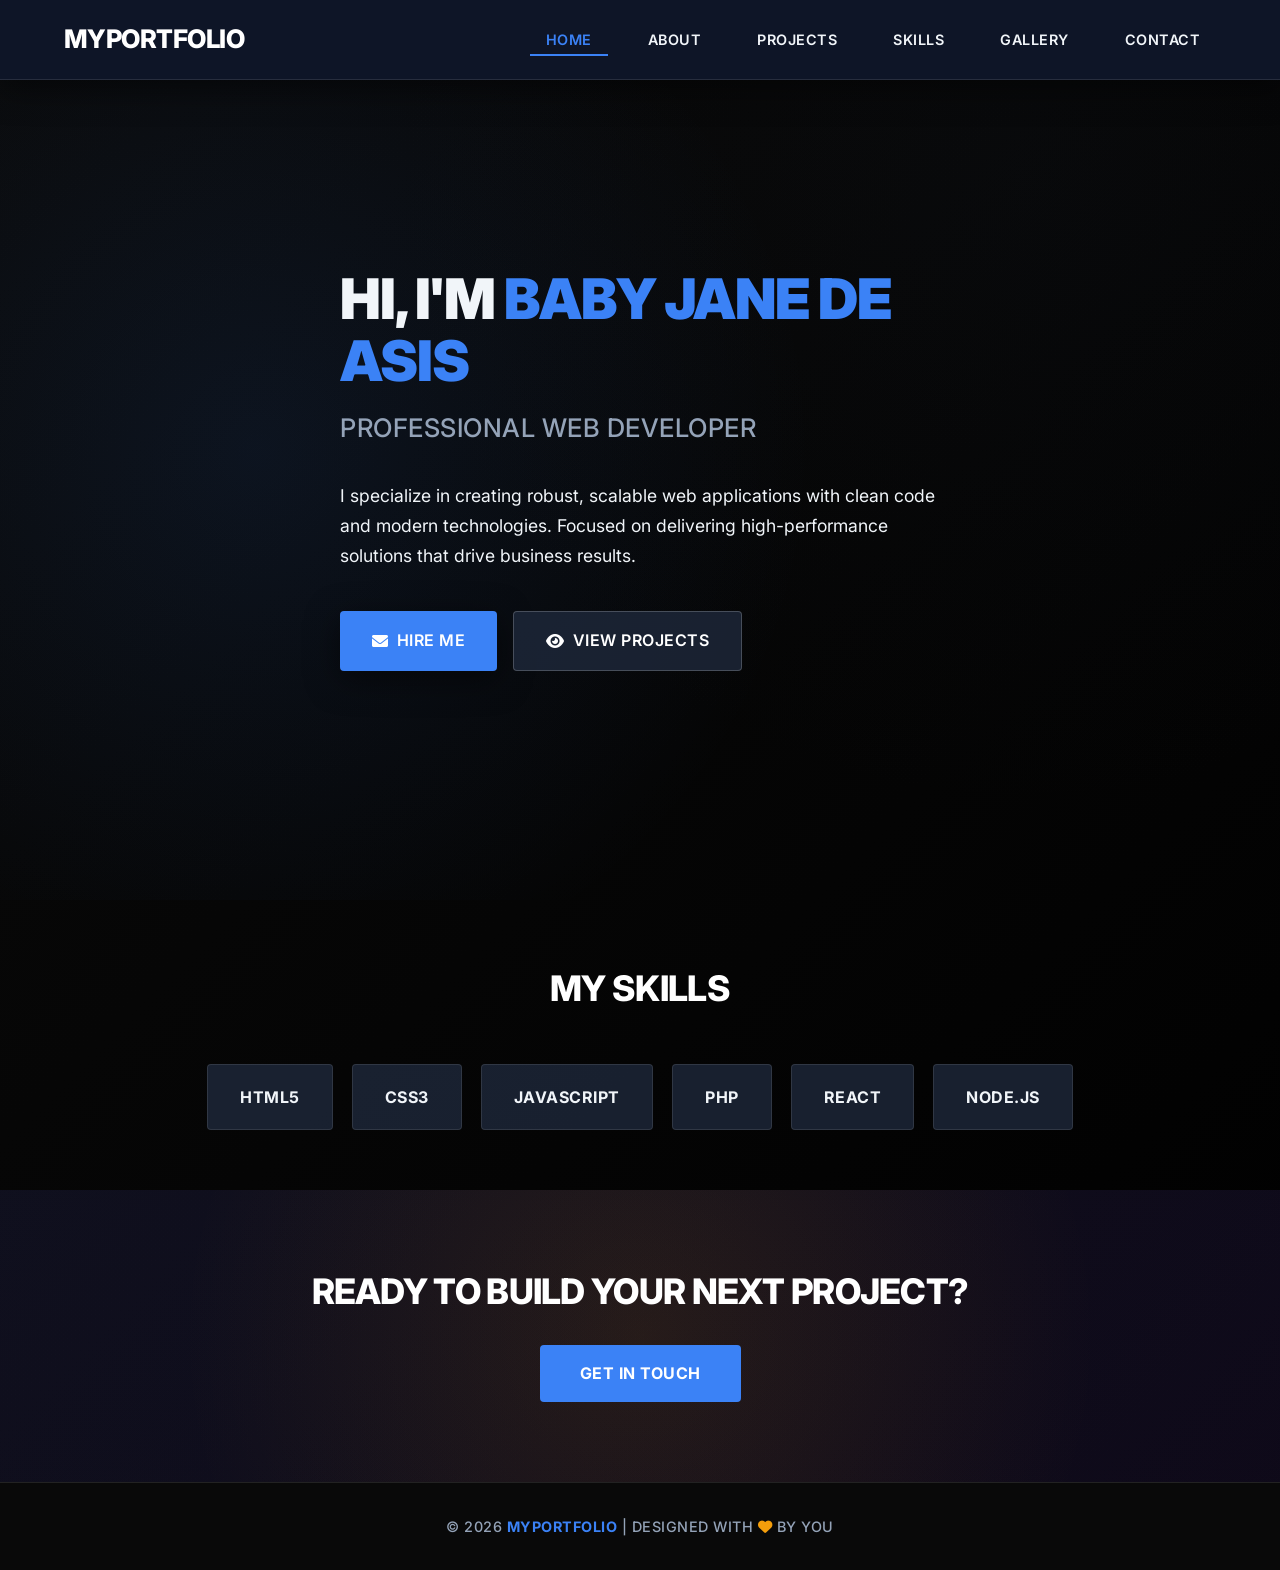
==== index.html @ b8976af8 "Add files via upload" ====
<!DOCTYPE html>
<html lang="en">
<head>
    <meta charset="UTF-8">
    <meta name="viewport" content="width=device-width, initial-scale=1.0">
    <title>Portfolio - Home</title>
    <link rel="stylesheet" href="assets/css/style.css">
    <link href="https://fonts.googleapis.com/css2?family=Inter:wght@300;400;500;600;700;800&display=swap" rel="stylesheet">
    <link rel="stylesheet" href="https://cdnjs.cloudflare.com/ajax/libs/font-awesome/6.0.0/css/all.min.css">
</head>

<body>

<!-- NAVBAR -->
<nav class="navbar">
    <div class="container">
        <div class="logo">MyPortfolio</div>

        <button class="hamburger" id="hamburger">
            <span></span>
            <span></span>
            <span></span>
        </button>

        <ul class="nav-menu" id="navMenu">
            <li><a href="index.html" class="active">Home</a></li>
            <li><a href="about.html">About</a></li>
            <li><a href="project.html">Projects</a></li>
            <li><a href="skills.html">Skills</a></li>
            <li><a href="gallery.html">Gallery</a></li>
            <li><a href="contact.html">Contact</a></li>
        </ul>
    </div>
</nav>

<!-- HERO SECTION -->
<section class="hero">
    <div class="container">
        <div class="hero-wrapper">

            <div class="hero-content">
                <h1>Hi, I'm <span>Baby Jane De Asis</span></h1>
                <h2>Professional Web Developer</h2>

                <p>
                    I specialize in creating robust, scalable web applications with clean code and modern technologies.
                    Focused on delivering high-performance solutions that drive business results.
                </p>

                <div class="hero-buttons">
                    <a href="contact.html" class="btn btn-primary">
                        <i class="fas fa-envelope"></i> Hire Me
                    </a>
                    <a href="project.html" class="btn btn-secondary">
                        <i class="fas fa-eye"></i> View Projects
                    </a>
                </div>
            </div>

    </div>
</section>

<!-- QUICK SKILLS PREVIEW -->
<section class="home-skills">
    <div class="container">
        <h2>My Skills</h2>

        <div class="skills-preview">
            <div class="skill-box">HTML5</div>
            <div class="skill-box">CSS3</div>
            <div class="skill-box">JavaScript</div>
            <div class="skill-box">PHP</div>
            <div class="skill-box">React</div>
            <div class="skill-box">Node.js</div>
        </div>
    </div>
</section>

<!-- CALL TO ACTION -->
<section class="cta">
    <div class="container">
        <h2>Ready to build your next project?</h2>
        <a href="contact.html" class="btn">Get In Touch</a>
    </div>
</section>

<!-- FOOTER -->
<footer class="footer">
    <div class="container">
        <p>&copy; 2026 <span>MyPortfolio</span> | Designed with <i class="fas fa-heart" style="color: #f59e0b;"></i> by You</p>
    </div>
</footer>

<!-- SCRIPT -->
<script>
const hamburger = document.getElementById('hamburger');
const navMenu = document.getElementById('navMenu');

hamburger.addEventListener('click', () => {
    navMenu.classList.toggle('active');
    hamburger.classList.toggle('active');
});

document.querySelectorAll('#navMenu a').forEach(link => {
    link.addEventListener('click', () => {
        navMenu.classList.remove('active');
        hamburger.classList.remove('active');
    });
});

// Smooth scrolling for anchor links
document.querySelectorAll('a[href^="#"]').forEach(anchor => {
    anchor.addEventListener('click', function (e) {
        e.preventDefault();
        document.querySelector(this.getAttribute('href')).scrollIntoView({
            behavior: 'smooth'
        });
    });
});

// Add scroll effect to navbar
window.addEventListener('scroll', () => {
    const navbar = document.querySelector('.navbar');
    if (window.scrollY > 50) {
        navbar.style.background = 'rgba(15, 23, 42, 0.98)';
    } else {
        navbar.style.background = 'rgba(15, 23, 42, 0.95)';
    }
});
</script>

</body>
</html>
---- assets/css/style.css ----
/* ==============================
   VARIABLES
============================== */
:root {
    --primary-color: #1e293b;
    --secondary-color: #0f172a;
    --accent-color: #3b82f6;
    --dark-bg: #0a0a0a;
    --darker-bg: #000000;
    --light-bg: #1e293b;
    --white: #ffffff;
    --text-color: #f1f5f9;
    --text-muted: #94a3b8;
    --shadow: 0 8px 32px rgba(0,0,0,0.5);
    --border-radius: 4px;
    --transition: all 0.3s ease;
    --font-family: 'Inter', 'Segoe UI', Tahoma, Geneva, Verdana, sans-serif;
    --gradient: linear-gradient(135deg, var(--primary-color), var(--secondary-color));
}

/* ==============================
   GLOBAL STYLES
============================== */
* {
    margin: 0;
    padding: 0;
    box-sizing: border-box;
    font-family: var(--font-family);
}

body {
    background: linear-gradient(135deg, var(--dark-bg) 0%, var(--darker-bg) 100%);
    color: var(--text-color);
    line-height: 1.6;
    overflow-x: hidden;
}

a {
    text-decoration: none;
    color: inherit;
    transition: var(--transition);
}

img {
    max-width: 100%;
    display: block;
}
iframe {
    width: 550px;
    height: 300px;
    display: block;
}

.container {
    width: 90%;
    max-width: 1200px;
    margin: 0 auto;
    padding: 0 20px;
}

/* ==============================
   NAVBAR
============================== */
.navbar {
    background: rgba(10, 10, 10, 0.95);
    backdrop-filter: blur(10px);
    -webkit-backdrop-filter: blur(10px);
    box-shadow: var(--shadow);
    position: fixed;
    top: 0;
    left: 0;
    right: 0;
    z-index: 1000;
    border-bottom: 1px solid rgba(255, 255, 255, 0.1);
}

.navbar .container {
    display: flex;
    justify-content: space-between;
    align-items: center;
    padding: 1.2rem 0;
}

.navbar .logo {
    font-size: 1.6rem;
    font-weight: 800;
    color: var(--white);
    letter-spacing: -0.02em;
    text-transform: uppercase;
}

.nav-menu {
    list-style: none;
    display: flex;
    gap: 1.5rem;
    align-items: center;
}

.nav-menu li a {
    padding: 0.5rem 1rem;
    border-radius: var(--border-radius);
    font-weight: 600;
    position: relative;
    transition: var(--transition);
    text-transform: uppercase;
    font-size: 0.9rem;
    letter-spacing: 0.5px;
}

.nav-menu li a::before {
    content: '';
    position: absolute;
    bottom: 0;
    left: 50%;
    width: 0;
    height: 2px;
    background: var(--accent-color);
    transition: var(--transition);
    transform: translateX(-50%);
}

.nav-menu li a:hover::before,
.nav-menu li a.active::before {
    width: 100%;
}

.nav-menu li a:hover,
.nav-menu li a.active {
    color: var(--accent-color);
}

/* Hamburger */
.hamburger {
    display: none;
    flex-direction: column;
    gap: 6px;
    cursor: pointer;
    background: none;
    border: none;
    padding: 8px;
}

.hamburger span {
    width: 28px;
    height: 3px;
    background: var(--text-color);
    border-radius: 2px;
    transition: var(--transition);
    transform-origin: center;
}

.hamburger.active span:nth-child(1) {
    transform: rotate(45deg) translate(6px, 6px);
}
.hamburger.active span:nth-child(2) {
    opacity: 0;
}
.hamburger.active span:nth-child(3) {
    transform: rotate(-45deg) translate(6px, -6px);
}

@media (max-width: 768px) {
    .hamburger {
        display: flex;
    }

    .nav-menu {
        position: fixed;
        top: 100%;
        left: 0;
        right: 0;
        flex-direction: column;
        background: rgba(10, 10, 10, 0.98);
        padding: 2rem;
        gap: 1rem;
        transform: translateY(-100%);
        opacity: 0;
        visibility: hidden;
        transition: var(--transition);
        border-top: 1px solid rgba(255, 255, 255, 0.1);
    }

    .nav-menu.active {
        transform: translateY(0);
        opacity: 1;
        visibility: visible;
    }
}

/* ==============================
   PAGE HEADER
============================== */
.page-header {
    background: linear-gradient(135deg, rgba(30, 41, 59, 0.1) 0%, rgba(15, 23, 42, 0.1) 100%);
    padding: 100px 0 60px;
    text-align: center;
    position: relative;
    overflow: hidden;
}

.page-header::before {
    content: '';
    position: absolute;
    top: 0;
    left: 0;
    right: 0;
    bottom: 0;
    background: radial-gradient(circle at 30% 20%, rgba(59, 130, 246, 0.1) 0%, transparent 50%),
                radial-gradient(circle at 70% 80%, rgba(30, 41, 59, 0.1) 0%, transparent 50%);
}

.page-header .container {
    position: relative;
    z-index: 1;
}

.page-header h1 {
    color: var(--white);
    font-size: 3rem;
    font-weight: 900;
    margin-bottom: 1rem;
    letter-spacing: -0.02em;
    text-transform: uppercase;
}

.page-header p {
    color: var(--text-muted);
    font-size: 1.1rem;
    max-width: 600px;
    margin: 0 auto;
    font-weight: 400;
}

/* ==============================
   HERO (Home)
============================== */
.hero {
    padding: 100px 0 60px;
    min-height: 100vh;
    display: flex;
    align-items: center;
    justify-content: center;
    position: relative;
    overflow: hidden;
}

.hero::before {
    content: '';
    position: absolute;
    top: 0;
    left: 0;
    right: 0;
    bottom: 0;
    background: radial-gradient(circle at 20% 50%, rgba(59, 130, 246, 0.1) 0%, transparent 50%),
                radial-gradient(circle at 80% 20%, rgba(30, 41, 59, 0.1) 0%, transparent 50%);
}

.hero-wrapper {
    display: flex;
    gap: 3rem;
    flex-wrap: wrap;
    align-items: center;
    justify-content: center;
    position: relative;
    z-index: 1;
}

.hero-content {
    max-width: 600px;
    animation: fadeInUp 1s ease-out;
}

.hero-content h1 {
    font-size: 3.5rem;
    font-weight: 900;
    margin-bottom: 1rem;
    line-height: 1.1;
    letter-spacing: -0.02em;
    text-transform: uppercase;
}

.hero-content h1 span {
    color: var(--accent-color);
}

.hero-content h2 {
    font-size: 1.6rem;
    margin-bottom: 2rem;
    color: var(--text-muted);
    font-weight: 500;
    text-transform: uppercase;
    letter-spacing: 0.5px;
}

.hero-content p {
    font-size: 1.1rem;
    margin-bottom: 2.5rem;
    line-height: 1.7;
    color: var(--text-color);
    font-weight: 400;
}


.hero-buttons {
    display: flex;
    gap: 1rem;
    flex-wrap: wrap;
}

.hero-buttons a {
    padding: 1rem 2rem;
    border-radius: var(--border-radius);
    font-weight: 600;
    font-size: 1rem;
    transition: var(--transition);
    display: inline-flex;
    align-items: center;
    gap: 0.5rem;
    position: relative;
    overflow: hidden;
}

.hero-buttons a::before {
    content: '';
    position: absolute;
    top: 0;
    left: -100%;
    width: 100%;
    height: 100%;
    background: linear-gradient(90deg, transparent, rgba(255, 255, 255, 0.2), transparent);
    transition: var(--transition);
}

.hero-buttons a:hover::before {
    left: 100%;
}

.btn-primary {
    background: var(--accent-color);
    color: var(--white);
    box-shadow: var(--shadow);
    border-radius: var(--border-radius);
    font-weight: 600;
    text-transform: uppercase;
    letter-spacing: 0.5px;
}

.btn-primary:hover {
    background: #2563eb;
    transform: translateY(-2px);
    box-shadow: 0 8px 25px rgba(59, 130, 246, 0.4);
}

.btn-secondary {
    background: rgba(30, 41, 59, 0.8);
    color: var(--white);
    border: 1px solid rgba(255, 255, 255, 0.2);
    border-radius: var(--border-radius);
    font-weight: 600;
    text-transform: uppercase;
    letter-spacing: 0.5px;
}

.btn-secondary:hover {
    background: rgba(30, 41, 59, 0.9);
    border-color: var(--accent-color);
    transform: translateY(-2px);
}

.hero-image {
    position: relative;
}

.hero-image img {
    border-radius: var(--border-radius);
    box-shadow: 0 20px 40px rgba(0, 0, 0, 0.3);
    max-width: 400px;
    animation: fadeInRight 1s ease-out 0.3s both;
}

@keyframes fadeInUp {
    from {
        opacity: 0;
        transform: translateY(30px);
    }
    to {
        opacity: 1;
        transform: translateY(0);
    }
}

@keyframes fadeInRight {
    from {
        opacity: 0;
        transform: translateX(30px);
    }
    to {
        opacity: 1;
        transform: translateX(0);
    }
}

/* ==============================
   SKILLS (Home & Skills page)
============================== */
.home-skills, .skills-section {
    padding: 60px 0;
    text-align: center;
    position: relative;
}

.home-skills h2, .skills-section h2 {
    font-size: 2.2rem;
    font-weight: 800;
    margin-bottom: 3rem;
    color: var(--white);
    text-transform: uppercase;
    letter-spacing: -0.02em;
}

.skills-preview {
    display: flex;
    justify-content: center;
    flex-wrap: wrap;
    gap: 1.2rem;
    margin-top: 20px;
}

.skill-box {
    background: rgba(30, 41, 59, 0.8);
    border: 1px solid rgba(255, 255, 255, 0.1);
    padding: 1.2rem 2rem;
    border-radius: var(--border-radius);
    transition: var(--transition);
    font-weight: 700;
    font-size: 1rem;
    position: relative;
    overflow: hidden;
    text-transform: uppercase;
    letter-spacing: 0.5px;
}

.skill-box::before {
    content: '';
    position: absolute;
    top: 0;
    left: -100%;
    width: 100%;
    height: 100%;
    background: var(--accent-color);
    transition: var(--transition);
    z-index: -1;
}

.skill-box:hover {
    transform: translateY(-4px);
    background: rgba(30, 41, 59, 0.9);
    border-color: var(--accent-color);
    color: var(--accent-color);
}

.skill-box:hover::before {
    left: 0;
}

/* SKILLS GRID */
.skills-grid {
    display: grid;
    grid-template-columns: repeat(auto-fit, minmax(300px, 1fr));
    gap: 2rem;
    margin-bottom: 3rem;
}

.skill-card {
    background: rgba(255, 255, 255, 0.05);
    backdrop-filter: blur(20px);
    border: 1px solid rgba(255, 255, 255, 0.1);
    padding: 2.5rem;
    border-radius: var(--border-radius);
    transition: var(--transition);
    text-align: center;
    position: relative;
    overflow: hidden;
}

.skill-card::before {
    content: '';
    position: absolute;
    top: 0;
    left: 0;
    right: 0;
    bottom: 0;
    background: var(--gradient);
    opacity: 0;
    transition: var(--transition);
}

.skill-card:hover {
    transform: translateY(-10px) scale(1.02);
    box-shadow: 0 20px 40px rgba(99, 102, 241, 0.3);
}

.skill-card:hover::before {
    opacity: 0.1;
}

.skill-card h2 {
    background: var(--gradient);
    -webkit-background-clip: text;
    -webkit-text-fill-color: transparent;
    background-clip: text;
    margin-bottom: 1.5rem;
    font-size: 1.5rem;
    font-weight: 700;
}

.skill-card ul {
    list-style: none;
    padding-left: 0;
}

.skill-card ul li {
    margin: 0.75rem 0;
    color: var(--text-muted);
    font-size: 1rem;
    position: relative;
    padding-left: 1.5rem;
}

.skill-card ul li::before {
    content: '▹';
    position: absolute;
    left: 0;
    color: var(--accent-color);
    font-weight: bold;
}

/* Skill Bars */
.skill-bars .bar {
    margin-bottom: 2rem;
    text-align: left;
}

.skill-bars .bar p {
    margin-bottom: 0.75rem;
    font-weight: 600;
    color: var(--text-color);
}

.skill-bars .progress {
    width: 100%;
    background: rgba(255, 255, 255, 0.1);
    border-radius: 25px;
    overflow: hidden;
    height: 12px;
    position: relative;
}

.skill-bars .progress span {
    display: block;
    height: 100%;
    background: var(--gradient);
    width: 0%;
    border-radius: 25px;
    animation: fillBar 2s forwards;
    position: relative;
}

.skill-bars .progress span::after {
    content: '';
    position: absolute;
    top: 0;
    left: 0;
    right: 0;
    bottom: 0;
    background: linear-gradient(90deg, transparent, rgba(255, 255, 255, 0.3), transparent);
    animation: shimmer 2s infinite;
}

@keyframes fillBar {
    to {
        width: var(--fill-width);
    }
}

@keyframes shimmer {
    0% { transform: translateX(-100%); }
    100% { transform: translateX(100%); }
}

/* ==============================
   ABOUT PAGE
============================== */
.about-section {
    padding: 60px 0;
}

.about-content {
    display: flex;
    gap: 3rem;
    flex-wrap: wrap;
    align-items: center;
    position: relative;
}

.about-image {
    position: relative;
    flex-shrink: 0;
}

.about-image img {
    border-radius: var(--border-radius);
    max-width: 320px;
    box-shadow: var(--shadow);
    transition: var(--transition);
    border: 2px solid rgba(255, 255, 255, 0.1);
}

.about-image img:hover {
    transform: scale(1.02);
    border-color: var(--accent-color);
}

.about-text h2 {
    color: var(--white);
    font-size: 2.2rem;
    font-weight: 800;
    margin-bottom: 1.5rem;
    letter-spacing: -0.02em;
    text-transform: uppercase;
}

.about-text p {
    font-size: 1rem;
    line-height: 1.7;
    margin-bottom: 1.5rem;
    color: var(--text-muted);
    font-weight: 400;
}

.about-text h3 {
    color: var(--accent-color);
    font-size: 1.3rem;
    font-weight: 700;
    margin: 2rem 0 1rem;
    text-transform: uppercase;
    letter-spacing: 0.5px;
}

.values-list {
    list-style: none;
    padding-left: 0;
    display: grid;
    grid-template-columns: repeat(auto-fit, minmax(280px, 1fr));
    gap: 1rem;
}

.values-list li {
    background: rgba(30, 41, 59, 0.8);
    border: 1px solid rgba(255, 255, 255, 0.1);
    padding: 1rem 1.2rem;
    border-radius: var(--border-radius);
    color: var(--text-color);
    font-weight: 500;
    position: relative;
    transition: var(--transition);
    font-size: 0.95rem;
}

.values-list li:hover {
    transform: translateY(-2px);
    background: rgba(30, 41, 59, 0.9);
    border-color: var(--accent-color);
}

.values-list li::before {
    content: '▸';
    color: var(--accent-color);
    font-weight: bold;
    margin-right: 0.5rem;
    font-size: 1.1rem;
}

/* ==============================
   CONTACT PAGE
============================== */
.contact-section {
    padding: 80px 0;
}

.contact-wrapper {
    display: flex;
    gap: 3rem;
    flex-wrap: wrap;
}

.contact-info, .contact-form {
    flex: 1 1 400px;
    background: rgba(255, 255, 255, 0.05);
    backdrop-filter: blur(20px);
    border: 1px solid rgba(255, 255, 255, 0.1);
    padding: 3rem;
    border-radius: var(--border-radius);
    box-shadow: var(--shadow);
    transition: var(--transition);
}

.contact-info:hover, .contact-form:hover {
    transform: translateY(-5px);
    box-shadow: 0 25px 50px rgba(0, 0, 0, 0.4);
}

.contact-info h2, .contact-form h2 {
    background: var(--gradient);
    -webkit-background-clip: text;
    -webkit-text-fill-color: transparent;
    background-clip: text;
    font-size: 2rem;
    font-weight: 700;
    margin-bottom: 2rem;
}

.info-item {
    margin-bottom: 2rem;
    padding: 1.5rem;
    background: rgba(255, 255, 255, 0.03);
    border-radius: 12px;
    border-left: 4px solid var(--accent-color);
    transition: var(--transition);
}

.info-item:hover {
    background: rgba(255, 255, 255, 0.08);
    transform: translateX(5px);
}

.info-item h3 {
    color: var(--accent-color);
    margin-bottom: 0.5rem;
    font-size: 1.1rem;
    font-weight: 600;
}

.info-item p {
    color: var(--text-muted);
    line-height: 1.6;
}

.form-group {
    margin-bottom: 1.5rem;
}

.form-group label {
    display: block;
    margin-bottom: 0.5rem;
    color: var(--text-color);
    font-weight: 500;
}

.form-group input, .form-group textarea {
    width: 100%;
    padding: 1rem 1.5rem;
    border-radius: 12px;
    border: 1px solid rgba(255, 255, 255, 0.2);
    background: rgba(255, 255, 255, 0.05);
    backdrop-filter: blur(10px);
    color: var(--text-color);
    font-size: 1rem;
    transition: var(--transition);
}

.form-group input:focus, .form-group textarea:focus {
    outline: none;
    border-color: var(--primary-color);
    box-shadow: 0 0 0 3px rgba(99, 102, 241, 0.2);
    background: rgba(255, 255, 255, 0.1);
}

.form-group input::placeholder, .form-group textarea::placeholder {
    color: var(--text-muted);
}

textarea {
    resize: vertical;
    min-height: 120px;
}

.btn-submit {
    background: var(--gradient);
    color: var(--white);
    border: none;
    padding: 1rem 2rem;
    border-radius: 12px;
    font-size: 1rem;
    font-weight: 600;
    cursor: pointer;
    transition: var(--transition);
    width: 100%;
    box-shadow: 0 8px 25px rgba(99, 102, 241, 0.3);
}

.btn-submit:hover {
    transform: translateY(-2px);
    box-shadow: 0 12px 35px rgba(99, 102, 241, 0.4);
}

/* ==============================
   GALLERY
============================== */
.gallery-grid {
    display: grid;
    grid-template-columns: repeat(auto-fit, minmax(300px, 1fr));
    gap: 2rem;
}

.gallery-item {
    position: relative;
    border-radius: var(--border-radius);
    overflow: hidden;
    transition: var(--transition);
    box-shadow: var(--shadow);
}

.gallery-item:hover {
    transform: scale(1.05);
    box-shadow: 0 25px 50px rgba(0, 0, 0, 0.4);
}

.gallery-item img {
    width: 100%;
    height: 250px;
    object-fit: cover;
    transition: var(--transition);
}

.gallery-item:hover img {
    transform: scale(1.1);
}

.gallery-overlay {
    position: absolute;
    top: 0;
    left: 0;
    right: 0;
    bottom: 0;
    background: linear-gradient(135deg, rgba(99, 102, 241, 0.8), rgba(139, 92, 246, 0.8));
    display: flex;
    align-items: center;
    justify-content: center;
    opacity: 0;
    transition: var(--transition);
}

.gallery-item:hover .gallery-overlay {
    opacity: 1;
}

.gallery-overlay h3 {
    color: var(--white);
    font-size: 1.5rem;
    font-weight: 700;
    text-align: center;
}

/* ==============================
   PROJECTS
============================== */
.projects-grid {
    display: grid;
    grid-template-columns: repeat(auto-fit, minmax(350px, 1fr));
    gap: 2rem;
}

.project-card {
    background: rgba(255, 255, 255, 0.05);
    backdrop-filter: blur(20px);
    border: 1px solid rgba(255, 255, 255, 0.1);
    padding: 2.5rem;
    border-radius: var(--border-radius);
    transition: var(--transition);
    text-align: center;
    position: relative;
    overflow: hidden;
}

.project-card::before {
    content: '';
    position: absolute;
    top: 0;
    left: 0;
    right: 0;
    bottom: 0;
    background: var(--gradient);
    opacity: 0;
    transition: var(--transition);
}

.project-card:hover {
    transform: translateY(-10px) scale(1.02);
    box-shadow: 0 20px 40px rgba(99, 102, 241, 0.3);
}

.project-card:hover::before {
    opacity: 0.1;
}

.project-card h3 {
    color: var(--white);
    font-size: 1.5rem;
    font-weight: 700;
    margin-bottom: 1rem;
    position: relative;
    z-index: 1;
}

.project-card p {
    color: var(--text-muted);
    margin-bottom: 1.5rem;
    position: relative;
    z-index: 1;
}

.project-card .btn {
    background: var(--gradient);
    color: var(--white);
    padding: 0.75rem 1.5rem;
    border-radius: 8px;
    text-decoration: none;
    font-weight: 600;
    transition: var(--transition);
    position: relative;
    z-index: 1;
}

.project-card .btn:hover {
    transform: translateY(-2px);
    box-shadow: 0 8px 25px rgba(99, 102, 241, 0.3);
}

/* ==============================
   SERVICES
============================== */
.services-grid {
    display: grid;
    grid-template-columns: repeat(auto-fit, minmax(350px, 1fr));
    gap: 2rem;
}

.service-card {
    background: rgba(255, 255, 255, 0.05);
    backdrop-filter: blur(20px);
    border: 1px solid rgba(255, 255, 255, 0.1);
    padding: 3rem 2.5rem;
    border-radius: var(--border-radius);
    transition: var(--transition);
    text-align: center;
    position: relative;
    overflow: hidden;
}

.service-card::before {
    content: '';
    position: absolute;
    top: 0;
    left: 0;
    right: 0;
    bottom: 0;
    background: var(--gradient);
    opacity: 0;
    transition: var(--transition);
}

.service-card:hover {
    transform: translateY(-10px) scale(1.02);
    box-shadow: 0 20px 40px rgba(99, 102, 241, 0.3);
}

.service-card:hover::before {
    opacity: 0.1;
}

.service-card h3 {
    color: var(--white);
    font-size: 1.5rem;
    font-weight: 700;
    margin-bottom: 1.5rem;
    position: relative;
    z-index: 1;
}

.service-card p {
    color: var(--text-muted);
    line-height: 1.7;
    position: relative;
    z-index: 1;
}

.service-icon {
    font-size: 3rem;
    margin-bottom: 1rem;
    display: block;
    position: relative;
    z-index: 1;
}

/* ==============================
   CTA
============================== */
.cta {
    padding: 80px 0;
    text-align: center;
    background: linear-gradient(135deg, rgba(99, 102, 241, 0.1) 0%, rgba(139, 92, 246, 0.1) 100%);
    position: relative;
    overflow: hidden;
}

.cta::before {
    content: '';
    position: absolute;
    top: 0;
    left: 0;
    right: 0;
    bottom: 0;
    background: radial-gradient(circle at 50% 50%, rgba(245, 158, 11, 0.1) 0%, transparent 70%);
}

.cta .container {
    position: relative;
    z-index: 1;
}

.cta h2 {
    font-size: 2.2rem;
    font-weight: 800;
    margin-bottom: 2rem;
    color: var(--white);
    line-height: 1.2;
    text-transform: uppercase;
    letter-spacing: -0.02em;
}

.cta .btn {
    background: var(--accent-color);
    color: var(--white);
    padding: 1rem 2.5rem;
    border-radius: var(--border-radius);
    text-decoration: none;
    font-size: 1rem;
    font-weight: 700;
    display: inline-block;
    transition: var(--transition);
    text-transform: uppercase;
    letter-spacing: 0.5px;
}
    box-shadow: 0 8px 25px rgba(99, 102, 241, 0.3);


.cta .btn:hover {
    background: #2563eb;
    transform: translateY(-2px);
    box-shadow: 0 8px 25px rgba(59, 130, 246, 0.4);
}

/* ==============================
   FOOTER
============================== */
.footer {
    background: rgba(10, 10, 10, 0.95);
    border-top: 1px solid rgba(255, 255, 255, 0.1);
    text-align: center;
    padding: 2rem 0;
    position: relative;
}

.footer .container {
    position: relative;
    z-index: 1;
}

.footer p {
    color: var(--text-muted);
    font-size: 0.9rem;
    margin: 0;
    font-weight: 500;
    text-transform: uppercase;
    letter-spacing: 0.5px;
}

.footer p span {
    color: var(--accent-color);
    font-weight: 700;
}

/* ==============================
   RESPONSIVE
============================== */
@media (max-width: 768px) {
    .navbar .logo {
        font-size: 1.5rem;
    }

    .nav-menu {
        gap: 0;
    }

    .hero-wrapper, .about-content, .contact-wrapper {
        flex-direction: column;
        align-items: center;
        gap: 3rem;
    }

    .hero-content h1 {
        font-size: 3rem;
    }

    .hero-content h2 {
        font-size: 1.5rem;
    }

    .hero-buttons {
        flex-direction: column;
        align-items: center;
    }

    .hero-buttons a {
        width: 100%;
        max-width: 300px;
        text-align: center;
    }

    .page-header {
        padding: 100px 0 60px;
    }

    .page-header h1 {
        font-size: 2.5rem;
    }

    .skills-grid, .projects-grid, .services-grid {
        grid-template-columns: 1fr;
        gap: 2rem;
    }

    .values-list {
        grid-template-columns: 1fr;
    }

    .contact-info, .contact-form {
        padding: 2rem;
    }

    .gallery-grid {
        grid-template-columns: repeat(auto-fit, minmax(250px, 1fr));
        gap: 1.5rem;
    }

    .cta h2 {
        font-size: 2rem;
    }
}

@media (max-width: 480px) {
    .hero-content h1 {
        font-size: 2.5rem;
    }

    .hero-content h2 {
        font-size: 1.3rem;
    }

    .hero-content p {
        font-size: 1rem;
    }

    .page-header h1 {
        font-size: 2rem;
    }

    .skill-box {
        padding: 1rem 1.5rem;
        font-size: 1rem;
    }

    .contact-info, .contact-form {
        padding: 1.5rem;
    }

    .project-card, .service-card {
        padding: 2rem 1.5rem;
    }
}
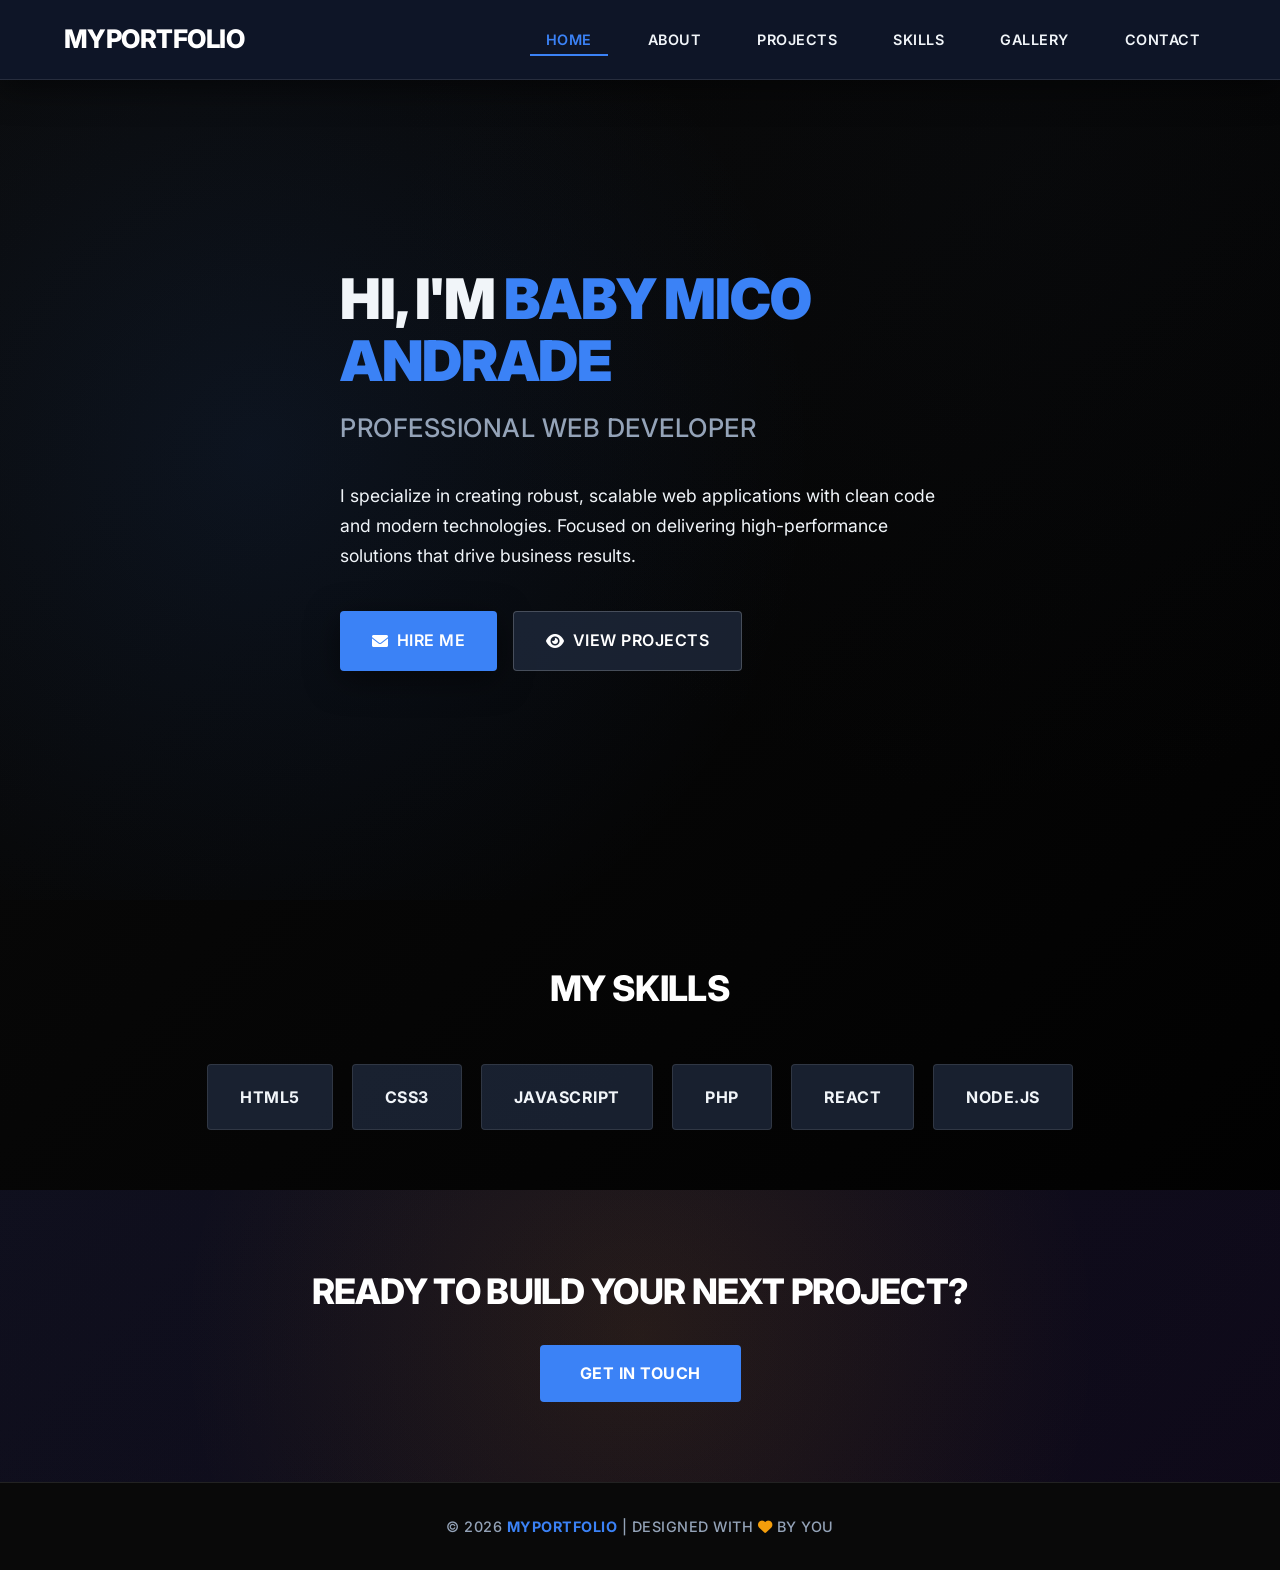
==== commit 4efaf99d: "Add files via upload" ====
--- a/index.html
+++ b/index.html
@@ -39,7 +39,7 @@
         <div class="hero-wrapper">
 
             <div class="hero-content">
-                <h1>Hi, I'm <span>Baby Jane De Asis</span></h1>
+                <h1>Hi, I'm <span>Baby mico andrade</span></h1>
                 <h2>Professional Web Developer</h2>
 
                 <p>
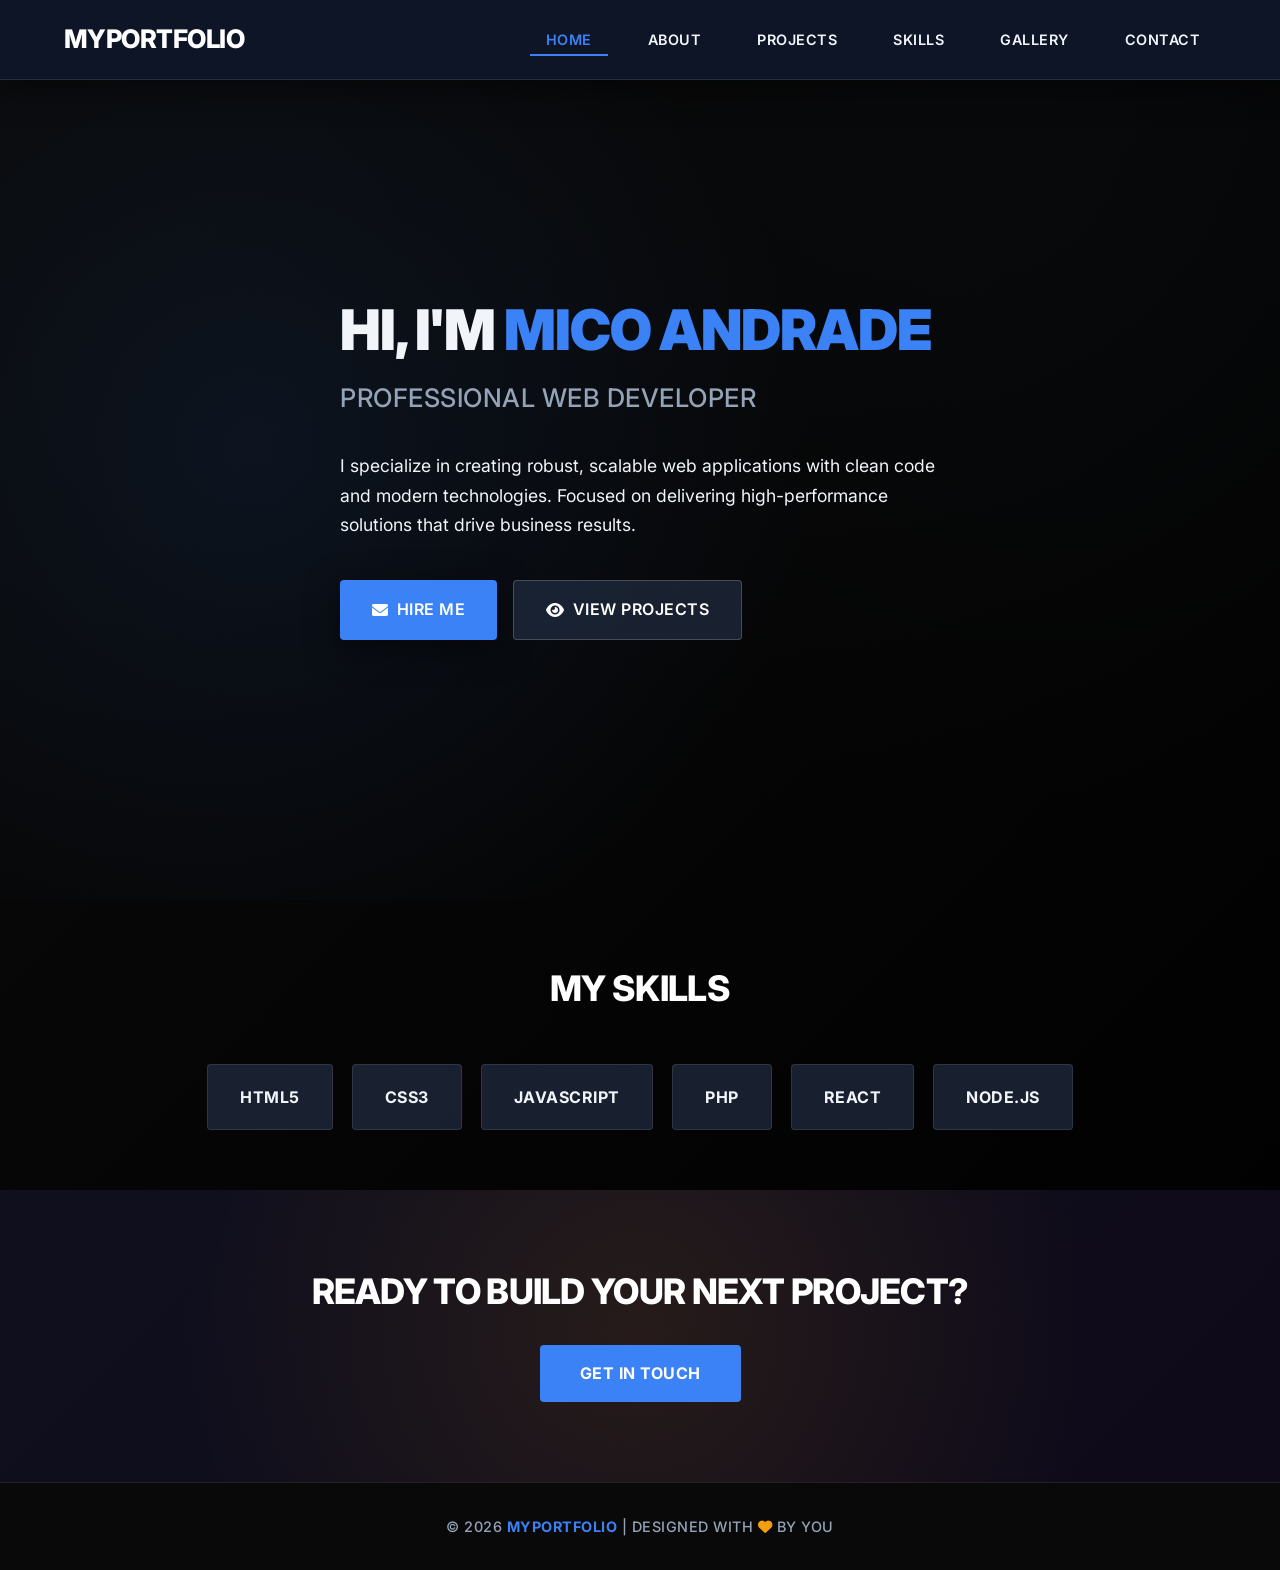
==== commit 05a966de: "Add files via upload" ====
--- a/index.html
+++ b/index.html
@@ -39,7 +39,7 @@
         <div class="hero-wrapper">
 
             <div class="hero-content">
-                <h1>Hi, I'm <span>Baby mico andrade</span></h1>
+                <h1>Hi, I'm <span>mico andrade</span></h1>
                 <h2>Professional Web Developer</h2>
 
                 <p>
